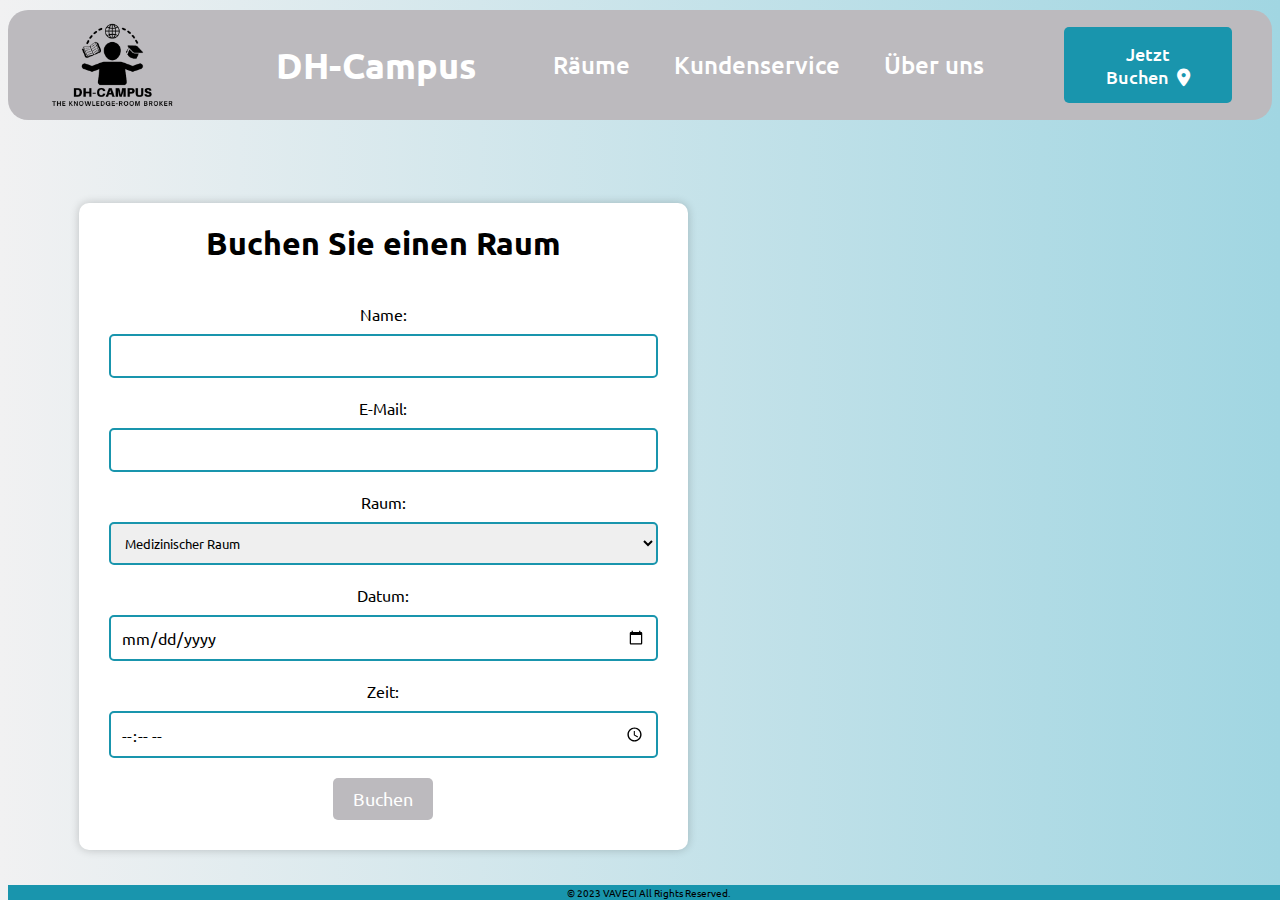
==== buchen.html @ 7104be5c "update" ====
<!DOCTYPE html>
<html lang="de">

<head>
    <meta charset="UTF-8">
    <meta name="viewport" content="width=device-width, initial-scale=1.0">
    <link rel="stylesheet" href="style.css">
    <link rel="stylesheet" href="https://cdnjs.cloudflare.com/ajax/libs/font-awesome/6.4.0/css/all.min.css">
    <link rel="icon" href="DH-CampusLogo_Nr2.png" type="image/png">
    <title>DH-Campus</title>
</head>

<body>
    <div class="container">
        <nav>
            <a href="index.html" class="logo">
                <img src="DH-CampusLogo_Nr2.png" alt="Mein Logo">
                <h1>DH-Campus</h1>
            </a>
            <ul>
                <li><a href="räume.html">Räume</a></li>
                <li><a href="hilfe.html">Kundenservice</a></li>
                <li><a href="überuns.html">Über uns</a></li>
            </ul>
            <button class="btn" onclick="window.location.href='buchen.html'">
                Jetzt Buchen&nbsp;&nbsp;<i class="fa-solid fa-location-dot"></i>
            </button>
        </nav>
        <div class="content">
            <div id="bookingForm">
                <h2>Buchen Sie einen Raum</h2>
                <form>
                    <label for="name">Name:</label>
                    <input type="text" id="name" name="name" required>

                    <label for="email">E-Mail:</label>
                    <input type="email" id="email" name="email" required>

                    <label for="room">Raum:</label>
                    <select id="room" name="room" required>
                        <option value="medizin">Medizinischer Raum</option>
                        <option value="pc">PC Raum</option>
                        <option value="küche">Küche</option>
                        <option value="klasse">Klassen Raum</option>
                    </select>

                    <label for="date">Datum:</label>
                    <input type="date" id="date" name="date" required>

                    <label for="time">Zeit:</label>
                    <input type="time" id="time" name="time" required>

                    <button type="button" onclick="submitBooking()">Buchen</button>
                </form>
            </div>
        </div>
        <footer>
            &copy; 2023 VAVECI All Rights Reserved.
        </footer>
        <script src="main.js"></script>

</html>
---- style.css ----
@import url('https://fonts.googleapis.com/css2?family=Ubuntu:ital,wght@0,300;0,400;1,300;1,400&display=swap');

* {
    font-family: 'Ubuntu', sans-serif;
    margin: 0;
    padding: 0;
    box-sizing: border-box;
}

.container {
    background-image: linear-gradient(to right, #F1F1F2, #A1D6E2);
    display: flex;
    flex-direction: column;
    width: 100%;
    min-height: 100vh;
    padding: 10px 8px;
}

nav {
    display: flex;
    justify-content: space-between;
    background-color: #BCBABE;
    padding: 10px 40px;
    border-radius: 20px;
    align-items: center;
}

nav img {
    height: 10vh;
    padding: 0.3vh;
}

nav a {
    display: flex;
}

nav a h1 {
    font-size: 1.2em;
    max-width: fit-content;
    padding-left: 10vh;
    white-space: nowrap;

}

.logo {
    display: flex;
    align-items: center;
    gap: 10px;
    font-size: 30px;
    text-decoration: none;
    color: #fff;
    font-weight: 600;
}

nav ul {
    list-style: none;
    width: 100%;
    text-align: right;
    padding-right: 60px;
}

nav ul li {
    display: inline-block;
    margin: 10px 20px;

}

nav ul li a {
    text-decoration: none;
    color: #fff;
    font-size: 1.5em;
    font-weight: 500;
    transition: 0.4s ease;
}

nav ul li a:hover {
    color: #1995AD;
}

.btn {
    font-size: 1.1em;
    align-items: center;
    padding: 15px 25px;
    width: 300px;
    gap: 5px;
    border: none;
    border-radius: 5px;
    background-color: #1995AD;
    color: #fff;
    font-weight: 500;
    cursor: pointer;
    transition: 0.4s ease;
}

.btn:hover {
    color: #1995AD;
    background: white;
    border: 1px solid #1995AD;
}

.content {
    margin-top: 5%;
    color: black;
    max-width: 700px;
    padding-left: 4%;
}

.content h1 {
    font-size: 3em;
    font-weight: 600;
    line-height: 60px;
    margin-bottom: 0.5%;
}

.content p {
    font-size: 1.2em;
    margin-bottom: 1%;
}

.content form {
    display: flex;
    align-items: center;
    background-color: #fff;
    border-radius: 5px;
    padding: 10px;
    margin-top: 30px;
}

.content form input {
    width: 100%;
    border: none;
    outline: none;
    font-size: 16px;
    padding-left: 20px;
}

.container form .btn {
    font-size: 1.1em;
    padding: 15px 30px;
    max-width: 150px;
}

.profile-list {
    list-style: none;
    display: flex;
    justify-content: space-around;
    padding: 20px;
}

.profile-list li {
    text-align: center;
}

.profile-image {
    overflow: hidden;
    border-radius: 10px;
    width: 100px;
    height: 100px;
}

.profile-image img {
    width: 100%;
    height: 100%;
    object-fit: cover;
    border-radius: 10px;
}

#bookingForm {
    margin: 20px;
    padding: 20px;
    background-color: white;
    border-radius: 10px;
    box-shadow: 0 0 10px rgba(0, 0, 0, 0.2);
}

#bookingForm h2 {
    font-size: 2em;
    text-align: center;
    margin-bottom: 20px;
}

#bookingForm form {
    display: flex;
    flex-direction: column;
    align-items: center;
}

#bookingForm label {
    margin-bottom: 10px;
}

#bookingForm input, #bookingForm select {
    padding: 10px;
    margin-bottom: 20px;
    width: 100%;
    border: 2px solid #1995AD;
    border-radius: 5px;
    box-sizing: border-box;
}

#bookingForm button {
    font-size: large;
    padding: 10px 20px;
    cursor: pointer;
    background-color: #BCBABE;
    border: none;
    color: white;
    border-radius: 5px;
    transition: background-color 0.3s;
}

#bookingForm button:hover {
    background-color: #1995AD;
}

video {
    margin: 20px auto;
    width: 70%;
    max-width: 100%;
    height: auto;
    border-radius: 1vh;
    box-shadow: 0 0 10px rgba(0, 0, 0, 0.2);
}

footer {
    font-size: x-small;
    background-color: #1995AD;
    position: fixed;
    bottom: 0;
    width: 100%;
    text-align: center;
}
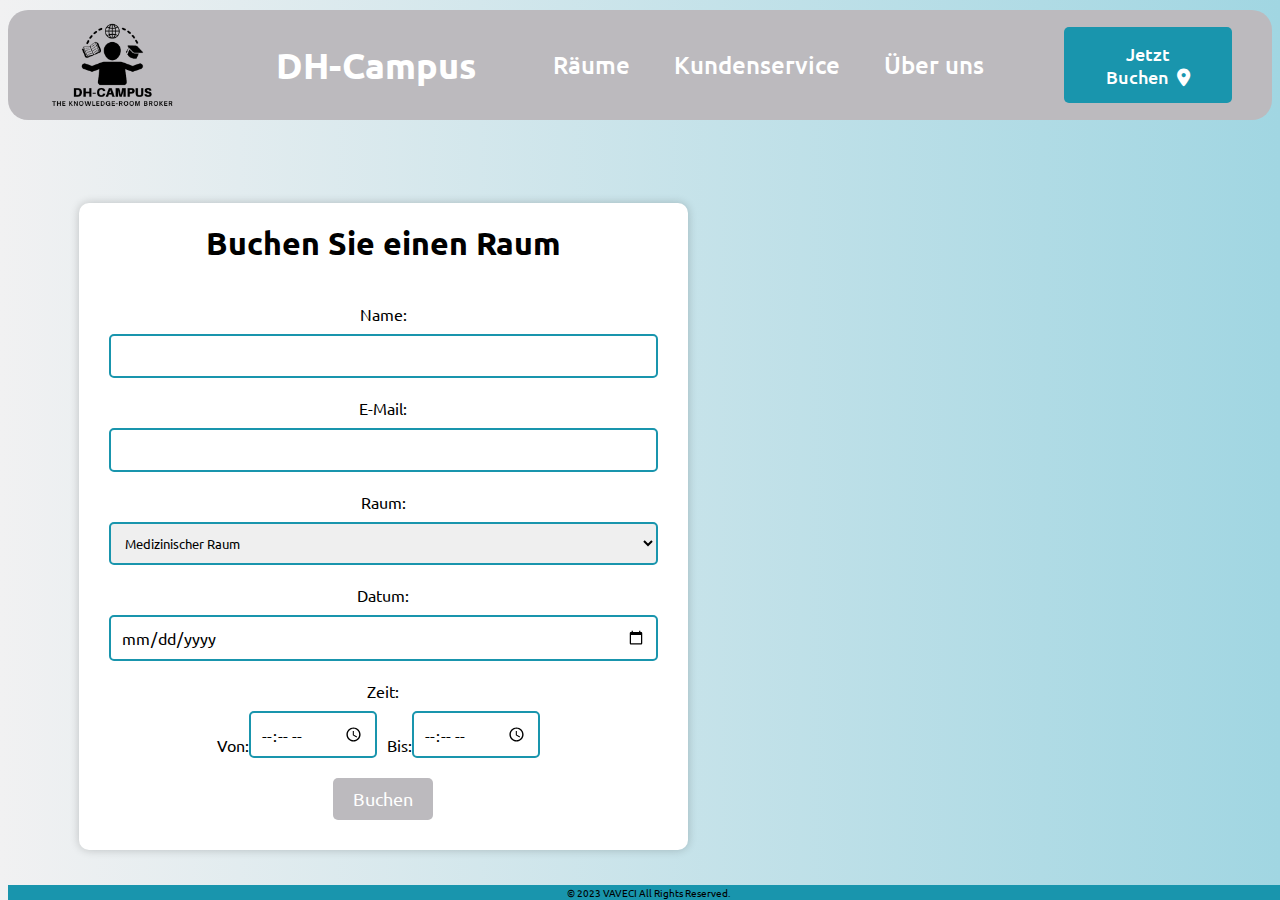
==== commit 3915373d: "Co-authored-by: Vanessafnzl <Vanessafnzl@users.noreply.github.com>" ====
--- a/buchen.html
+++ b/buchen.html
@@ -14,8 +14,9 @@
     <div class="container">
         <nav>
             <a href="index.html" class="logo">
-                <img src="DH-CampusLogo_Nr2.png" alt="Mein Logo">
+                <img src="DH-CampusLogo_Nr2.png" alt="Logo">
                 <h1>DH-Campus</h1>
+                <!--Wenn man das Logo anklickt, dann wird man auf die Hauptseite geleitet.-->
             </a>
             <ul>
                 <li><a href="räume.html">Räume</a></li>
@@ -26,32 +27,49 @@
                 Jetzt Buchen&nbsp;&nbsp;<i class="fa-solid fa-location-dot"></i>
             </button>
         </nav>
+        <!--Dieser Teil ist auf jeder Seite gleich.-->
         <div class="content">
-            <div id="bookingForm">
+            <div id="formular">
                 <h2>Buchen Sie einen Raum</h2>
                 <form>
+                    <!--Formulla, wo man was eintippen kann.-->
                     <label for="name">Name:</label>
+                    <!--Label = sowas wie Markierung oder Überschrift.-->
                     <input type="text" id="name" name="name" required>
+                    <!--Input = man kann als Text was reinschreiben und muss ausgefühlt werden, weil es ein Pflichtfeld ist.-->
 
                     <label for="email">E-Mail:</label>
                     <input type="email" id="email" name="email" required>
+                    <!--"required" = alle Felder Pflicht, also da muss was angegeben werden.-->
 
                     <label for="room">Raum:</label>
                     <select id="room" name="room" required>
+                        <!--Einklappbare Leiste, wo man was auswählen kann.-->
                         <option value="medizin">Medizinischer Raum</option>
                         <option value="pc">PC Raum</option>
                         <option value="küche">Küche</option>
                         <option value="klasse">Klassen Raum</option>
+                        <!--Optionen die man anklicken kann.-->
                     </select>
 
                     <label for="date">Datum:</label>
                     <input type="date" id="date" name="date" required>
 
                     <label for="time">Zeit:</label>
-                    <input type="time" id="time" name="time" required>
+                    <div class="time-inputs">
+                        <span>Von:</span>
+                        <input type="time" id="von" name="von" required>
+                        <span>Bis:</span>
+                        <input type="time" id="bis" name="bis" required>
+                    </div>
+
 
                     <button type="button" onclick="submitBooking()">Buchen</button>
+                    <!--Button zum anklicken erstellt, welches durch JS eine Funktion erhält. Durch das anklicken wir diese Funktion ausgelöst.-->
                 </form>
+                <div id="raumvorschau"><!--Noch nicht fertig-->
+
+                </div>
             </div>
         </div>
         <footer>
--- a/style.css
+++ b/style.css
@@ -1,25 +1,37 @@
 @import url('https://fonts.googleapis.com/css2?family=Ubuntu:ital,wght@0,300;0,400;1,300;1,400&display=swap');
 
-* {
+/*Importlink von einer Website, welcher verschiedene Schriftarten zur Verfügung stellt.*/
+*
+
+/*Allgemeine Einstellungen über die gesamte Website.*/
+    {
     font-family: 'Ubuntu', sans-serif;
+    /*Schriftartpaket, damit wähle ich "Ubuntu" aus und "sans-serif" (Basic Schriftarten).Wenn die Schriftart "Ubuntu" aus irgendeinem Grund nicht vorhanden sein kann, wird eine Basic Schriftart verwendet.*/
     margin: 0;
+    /*Vertikale Abstände gesamter Elemente.*/
     padding: 0;
+    /*Horizontale Abstände gesamter Elemente.*/
     box-sizing: border-box;
+    /*Grenzen der Elemte, also das jedes Element ein Kasten drum herum haben und damit kann man die Abstände besser einstellen.*/
 }
 
 .container {
     background-image: linear-gradient(to right, #F1F1F2, #A1D6E2);
-    display: flex;
-    flex-direction: column;
-    width: 100%;
+    /*Hintergrundbild*/
+    display: flex;
+    /*Stellt alle direkten Nachkommen eines Element in Zeilen oder Spalten dar.*/
+    flex-direction: column;/*Reihenfolge der Elemente (oben nach unten).*/
+    width: 100%;/*Bildschirmgröße*/
     min-height: 100vh;
-    padding: 10px 8px;
+    padding: 10px 8px;/*Innenabstand eines Elements zu seinem Rahmen.*/
 }
 
 nav {
     display: flex;
     justify-content: space-between;
     background-color: #BCBABE;
+    /*body (also auch Überschriften) steht für den Inhalt der Website und deswegen soll dieser komplett gefärbt werden ("background-color").
+    "#BCBABE"ist eine HEX Zahl einer bestimmten Farbe aus Color Picker.*/
     padding: 10px 40px;
     border-radius: 20px;
     align-items: center;
@@ -35,7 +47,7 @@
 }
 
 nav a h1 {
-    font-size: 1.2em;
+    font-size: 1.2em;/*Schriftgröße*/
     max-width: fit-content;
     padding-left: 10vh;
     white-space: nowrap;
@@ -45,6 +57,7 @@
 .logo {
     display: flex;
     align-items: center;
+    /*Position des Logos.*/
     gap: 10px;
     font-size: 30px;
     text-decoration: none;
@@ -83,11 +96,11 @@
     padding: 15px 25px;
     width: 300px;
     gap: 5px;
-    border: none;
+    border: none;/*Bestimmt alle Rahmenbreiten eines Elements.*/
     border-radius: 5px;
     background-color: #1995AD;
     color: #fff;
-    font-weight: 500;
+    font-weight: 500;/*Regelt die Strichstärke (dick oder dünn)*/
     cursor: pointer;
     transition: 0.4s ease;
 }
@@ -165,7 +178,7 @@
     border-radius: 10px;
 }
 
-#bookingForm {
+#formular {
     margin: 20px;
     padding: 20px;
     background-color: white;
@@ -173,23 +186,23 @@
     box-shadow: 0 0 10px rgba(0, 0, 0, 0.2);
 }
 
-#bookingForm h2 {
+#formular h2 {
     font-size: 2em;
     text-align: center;
     margin-bottom: 20px;
 }
 
-#bookingForm form {
+#formular form {
     display: flex;
     flex-direction: column;
     align-items: center;
 }
 
-#bookingForm label {
+#formular label {
     margin-bottom: 10px;
 }
 
-#bookingForm input, #bookingForm select {
+#formular input, #formular select {
     padding: 10px;
     margin-bottom: 20px;
     width: 100%;
@@ -198,7 +211,19 @@
     box-sizing: border-box;
 }
 
-#bookingForm button {
+#formular .time-inputs {
+    display: flex;
+    align-items: center;
+}
+
+#formular .time-inputs input {
+    margin-right: 10px;
+}
+
+#formular .time-inputs span {
+    
+}
+#formular button {
     font-size: large;
     padding: 10px 20px;
     cursor: pointer;
@@ -209,13 +234,14 @@
     transition: background-color 0.3s;
 }
 
-#bookingForm button:hover {
+#formular button:hover {
     background-color: #1995AD;
 }
 
 video {
     margin: 20px auto;
     width: 70%;
+    /*Bildschirmgröße des Videos*/
     max-width: 100%;
     height: auto;
     border-radius: 1vh;
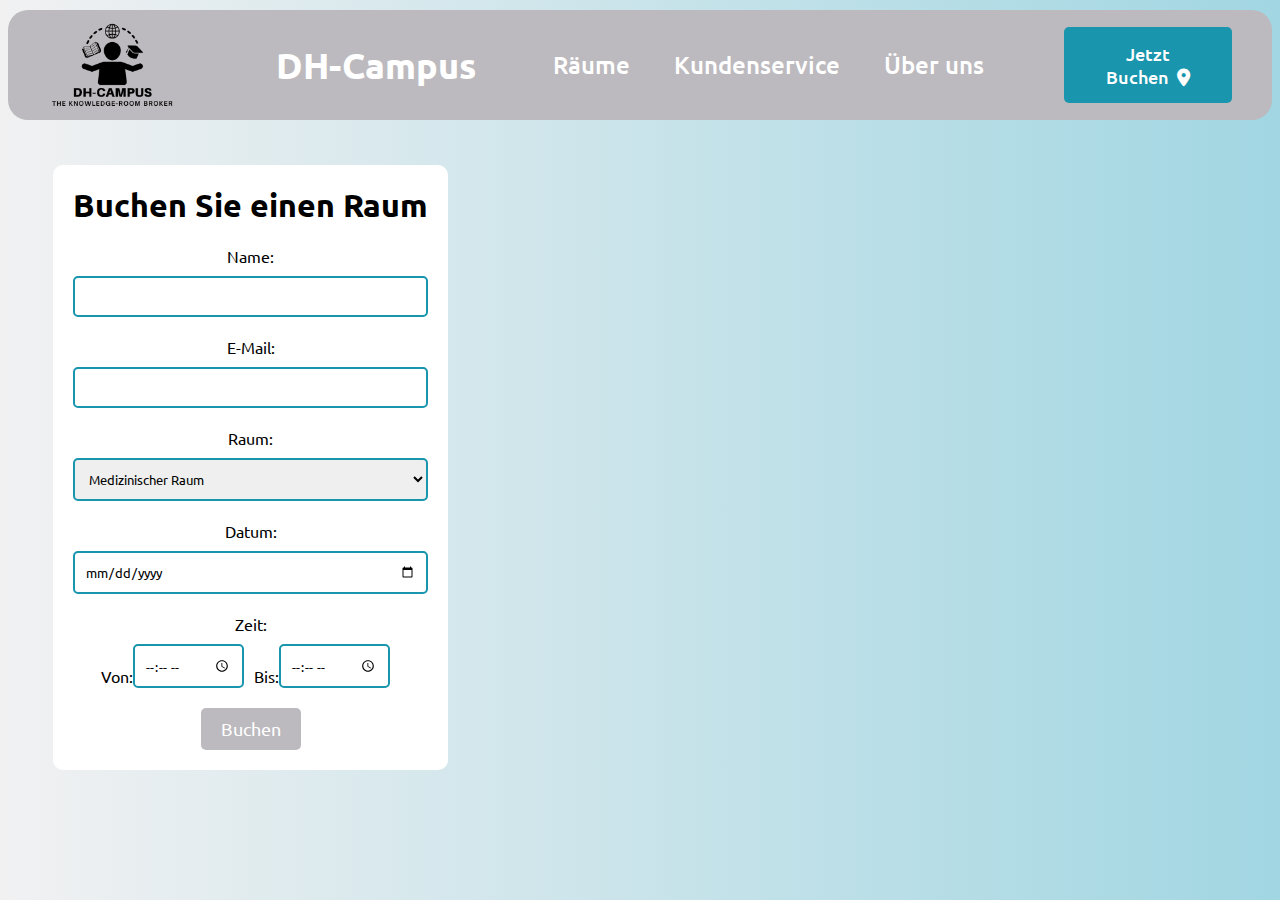
==== commit 066686be: "update" ====
--- a/buchen.html
+++ b/buchen.html
@@ -28,52 +28,50 @@
             </button>
         </nav>
         <!--Dieser Teil ist auf jeder Seite gleich.-->
-        <div class="content">
-            <div id="formular">
-                <h2>Buchen Sie einen Raum</h2>
-                <form>
-                    <!--Formulla, wo man was eintippen kann.-->
-                    <label for="name">Name:</label>
-                    <!--Label = sowas wie Markierung oder Überschrift.-->
-                    <input type="text" id="name" name="name" required>
-                    <!--Input = man kann als Text was reinschreiben und muss ausgefühlt werden, weil es ein Pflichtfeld ist.-->
+        <div id="formular">
+            <h2>Buchen Sie einen Raum</h2>
+            <form>
+                <!--Formulla, wo man was eintippen kann.-->
+                <label for="name">Name:</label>
+                <!--Label = sowas wie Markierung oder Überschrift.-->
+                <input type="text" id="name" name="name" required>
+                <!--Input = man kann als Text was reinschreiben und muss ausgefühlt werden, weil es ein Pflichtfeld ist.-->
 
-                    <label for="email">E-Mail:</label>
-                    <input type="email" id="email" name="email" required>
-                    <!--"required" = alle Felder Pflicht, also da muss was angegeben werden.-->
+                <label for="email">E-Mail:</label>
+                <input type="email" id="email" name="email" required>
+                <!--"required" = alle Felder Pflicht, also da muss was angegeben werden.-->
 
-                    <label for="room">Raum:</label>
-                    <select id="room" name="room" required>
-                        <!--Einklappbare Leiste, wo man was auswählen kann.-->
-                        <option value="medizin">Medizinischer Raum</option>
-                        <option value="pc">PC Raum</option>
-                        <option value="küche">Küche</option>
-                        <option value="klasse">Klassen Raum</option>
-                        <!--Optionen die man anklicken kann.-->
-                    </select>
+                <label for="room">Raum:</label>
+                <select id="room" name="room" required>
+                    <!--Einklappbare Leiste, wo man was auswählen kann.-->
+                    <option value="medizin">Medizinischer Raum</option>
+                    <option value="pc">PC Raum</option>
+                    <option value="küche">Küche</option>
+                    <option value="klasse">Klassen Raum</option>
+                    <!--Optionen die man anklicken kann.-->
+                </select>
 
-                    <label for="date">Datum:</label>
-                    <input type="date" id="date" name="date" required>
+                <label for="date">Datum:</label>
+                <input type="date" id="date" name="date" required>
 
-                    <label for="time">Zeit:</label>
-                    <div class="time-inputs">
-                        <span>Von:</span>
-                        <input type="time" id="von" name="von" required>
-                        <span>Bis:</span>
-                        <input type="time" id="bis" name="bis" required>
-                    </div>
+                <label for="time">Zeit:</label>
+                <div class="time-inputs">
+                    <span>Von:</span>
+                    <input type="time" id="von" name="von" required>
+                    <span>Bis:</span>
+                    <input type="time" id="bis" name="bis" required>
+                </div>
 
 
-                    <button type="button" onclick="submitBooking()">Buchen</button>
-                    <!--Button zum anklicken erstellt, welches durch JS eine Funktion erhält. Durch das anklicken wir diese Funktion ausgelöst.-->
-                </form>
-                <div id="raumvorschau"><!--Noch nicht fertig-->
+                <button type="button" onclick="submitBooking()">Buchen</button>
+                <!--Button zum anklicken erstellt, welches durch JS eine Funktion erhält. Durch das anklicken wir diese Funktion ausgelöst.-->
+            </form>
+            <div id="raumvorschau"><!--Noch nicht fertig-->
 
-                </div>
             </div>
         </div>
         <footer>
-            &copy; 2023 VAVECI All Rights Reserved.
+            <!--&copy; 2023 VAVECI All Rights Reserved.-->
         </footer>
         <script src="main.js"></script>
 
--- a/style.css
+++ b/style.css
@@ -20,10 +20,20 @@
     /*Hintergrundbild*/
     display: flex;
     /*Stellt alle direkten Nachkommen eines Element in Zeilen oder Spalten dar.*/
-    flex-direction: column;/*Reihenfolge der Elemente (oben nach unten).*/
-    width: 100%;/*Bildschirmgröße*/
+    flex-direction: column;
+    /*Reihenfolge der Elemente (oben nach unten).*/
+    width: 100%;
+    /*Bildschirmgröße*/
     min-height: 100vh;
-    padding: 10px 8px;/*Innenabstand eines Elements zu seinem Rahmen.*/
+    padding: 10px 8px;
+    /*Innenabstand eines Elements zu seinem Rahmen.*/
+}
+
+#vh1 {
+    background-color: #1995AD;
+    text-align: center;
+    border-radius: 5px;
+    margin-top: 3vh;
 }
 
 nav {
@@ -47,7 +57,8 @@
 }
 
 nav a h1 {
-    font-size: 1.2em;/*Schriftgröße*/
+    font-size: 1.2em;
+    /*Schriftgröße*/
     max-width: fit-content;
     padding-left: 10vh;
     white-space: nowrap;
@@ -96,11 +107,13 @@
     padding: 15px 25px;
     width: 300px;
     gap: 5px;
-    border: none;/*Bestimmt alle Rahmenbreiten eines Elements.*/
+    border: none;
+    /*Bestimmt alle Rahmenbreiten eines Elements.*/
     border-radius: 5px;
     background-color: #1995AD;
     color: #fff;
-    font-weight: 500;/*Regelt die Strichstärke (dick oder dünn)*/
+    font-weight: 500;
+    /*Regelt die Strichstärke (dick oder dünn)*/
     cursor: pointer;
     transition: 0.4s ease;
 }
@@ -115,7 +128,7 @@
     margin-top: 5%;
     color: black;
     max-width: 700px;
-    padding-left: 4%;
+    margin-left: 3%;
 }
 
 .content h1 {
@@ -153,37 +166,89 @@
     max-width: 150px;
 }
 
+.profile-roles {
+    display: flex;
+    justify-content: space-around;
+    margin-top: 5vh;
+    /* Abstand zwischen den beiden Überschriften */
+}
+
+.profile-role {
+    text-align: center;
+    background-color: #1995AD;
+    /* Hintergrundfarbe für den Bereich */
+    border-radius: 10px;
+    /* Runde Ecken */
+    padding: 10px;
+    /* Innenabstand für den Bereich */
+}
+
+.profile-role h2 {
+    font-size: 1em;
+
+}
+
 .profile-list {
     list-style: none;
     display: flex;
-    justify-content: space-around;
-    padding: 20px;
+    justify-content: center;
 }
 
 .profile-list li {
     text-align: center;
+    position: relative;
+    margin: 1vh;
+    /* Abstand über den Namen */
 }
 
 .profile-image {
     overflow: hidden;
-    border-radius: 10px;
-    width: 100px;
-    height: 100px;
+    border-radius: 5%;
+    width: auto;
+    height: auto;
+    display: flex;
+    flex-direction: column;
+    align-items: center;
+    justify-content: center;
+    position: relative;
+    background-color: #1995AD;
 }
 
 .profile-image img {
     width: 100%;
     height: 100%;
     object-fit: cover;
+    border-radius: 5%;
+}
+
+.person-info {
+    text-align: center;
+    margin-top: 3%;
+    font-size: 1em;
+    color: white;
+    padding: 25px;
     border-radius: 10px;
-}
+    width: 80%;
+    box-sizing: border-box;
+    background-color: #BCBABE;
+    height: 55vh;
+    margin: auto;
+}
+
+.person-info p {
+    padding-top: 6%;
+    text-decoration: none;
+    font-size: larger;
+}
+
 
 #formular {
-    margin: 20px;
+    margin: 5vh;
     padding: 20px;
     background-color: white;
     border-radius: 10px;
-    box-shadow: 0 0 10px rgba(0, 0, 0, 0.2);
+    box-shadow: 10px rgba(0, 0, 0, 0.2);
+    width: fit-content;
 }
 
 #formular h2 {
@@ -220,9 +285,6 @@
     margin-right: 10px;
 }
 
-#formular .time-inputs span {
-    
-}
 #formular button {
     font-size: large;
     padding: 10px 20px;
@@ -248,11 +310,92 @@
     box-shadow: 0 0 10px rgba(0, 0, 0, 0.2);
 }
 
-footer {
-    font-size: x-small;
+/*footer {
+    font-size: small;
     background-color: #1995AD;
     position: fixed;
     bottom: 0;
     width: 100%;
     text-align: center;
+} !probleme!*/
+
+.chat-container {
+    display: flex;
+    flex-direction: column;
+    border: 2px solid #1995AD;
+    border-radius: 10px;
+    margin-top: 20px;
+}
+
+.chat-box {
+    height: 200px;
+    overflow-y: auto;
+    padding: 10px;
+}
+
+.input-container {
+    display: flex;
+    justify-content: space-between;
+    align-items: center;
+    padding: 10px;
+}
+
+input[type="text"] {
+    flex: 1;
+    padding: 8px;
+    border: 1px solid #1995AD;
+    border-radius: 5px;
+}
+
+.btn-send {
+    background-color: #1995AD;
+    color: white;
+    border: none;
+    padding: 8px;
+    border-radius: 5px;
+    cursor: pointer;
+}
+
+/* Feedback Form Styles */
+.feedback-form {
+    margin-top: 30px;
+}
+
+.feedback-form label {
+    display: block;
+    margin-bottom: 10px;
+}
+
+.feedback-form textarea {
+    width: 100%;
+    padding: 10px;
+    border: 1px solid #1995AD;
+    border-radius: 5px;
+    resize: vertical;
+}
+
+/* Quick Help Styles */
+.quick-help {
+    margin-top: 30px;
+}
+
+.quick-help h2 {
+    font-size: 1.5em;
+    margin-bottom: 10px;
+}
+
+.quick-help ul {
+    list-style: none;
+    padding: 0;
+}
+
+.quick-help li {
+    margin-bottom: 5px;
+    cursor: pointer;
+    color: #1995AD;
+    transition: color 0.3s;
+}
+
+.quick-help li:hover {
+    color: #004080;
 }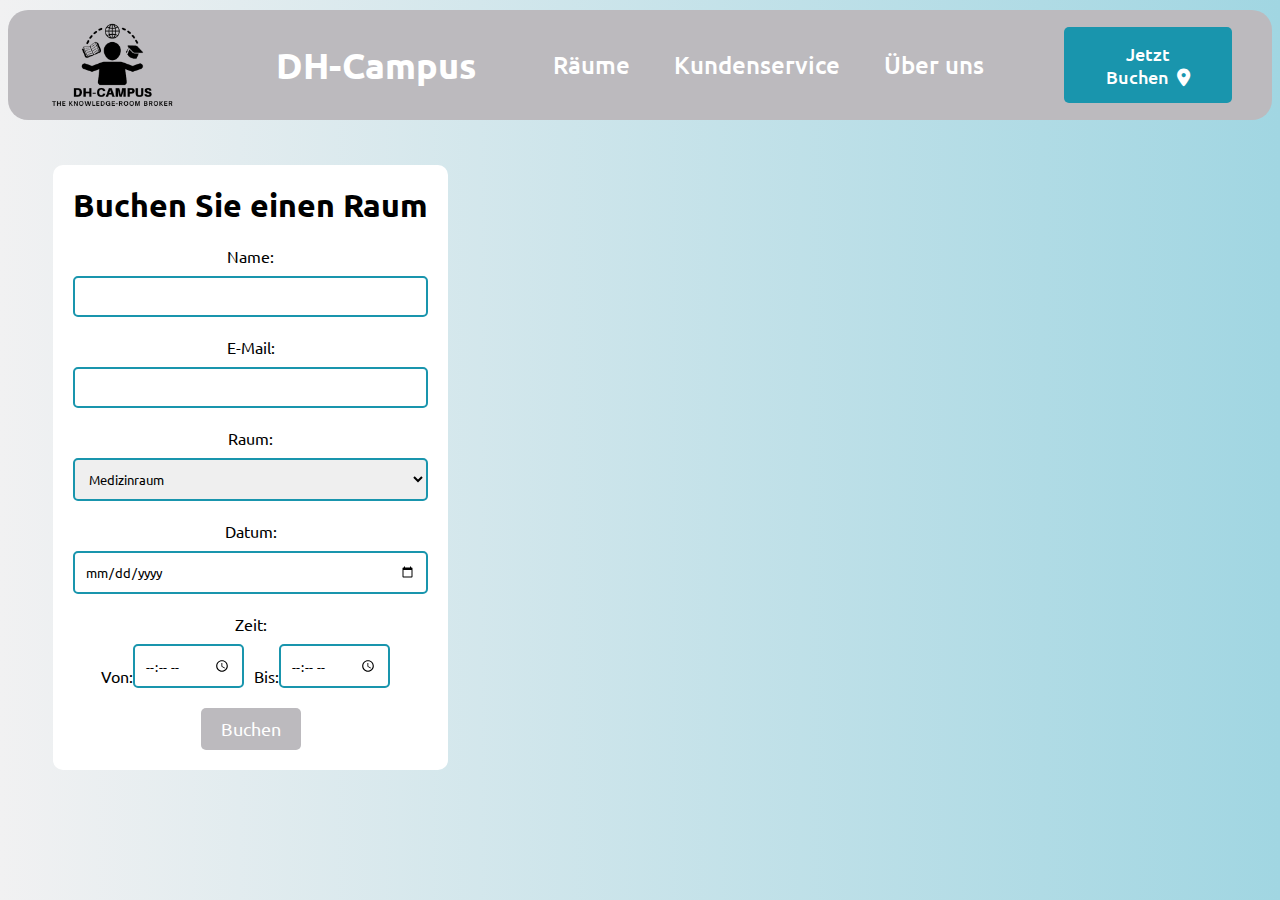
==== commit 9d2e8634: "Update Vero" ====
--- a/buchen.html
+++ b/buchen.html
@@ -44,10 +44,10 @@
                 <label for="room">Raum:</label>
                 <select id="room" name="room" required>
                     <!--Einklappbare Leiste, wo man was auswählen kann.-->
-                    <option value="medizin">Medizinischer Raum</option>
-                    <option value="pc">PC Raum</option>
+                    <option value="medizin">Medizinraum</option>
+                    <option value="pc">PC-Raum</option>
                     <option value="küche">Küche</option>
-                    <option value="klasse">Klassen Raum</option>
+                    <option value="klasse">Klassenraum</option>
                     <!--Optionen die man anklicken kann.-->
                 </select>
 
